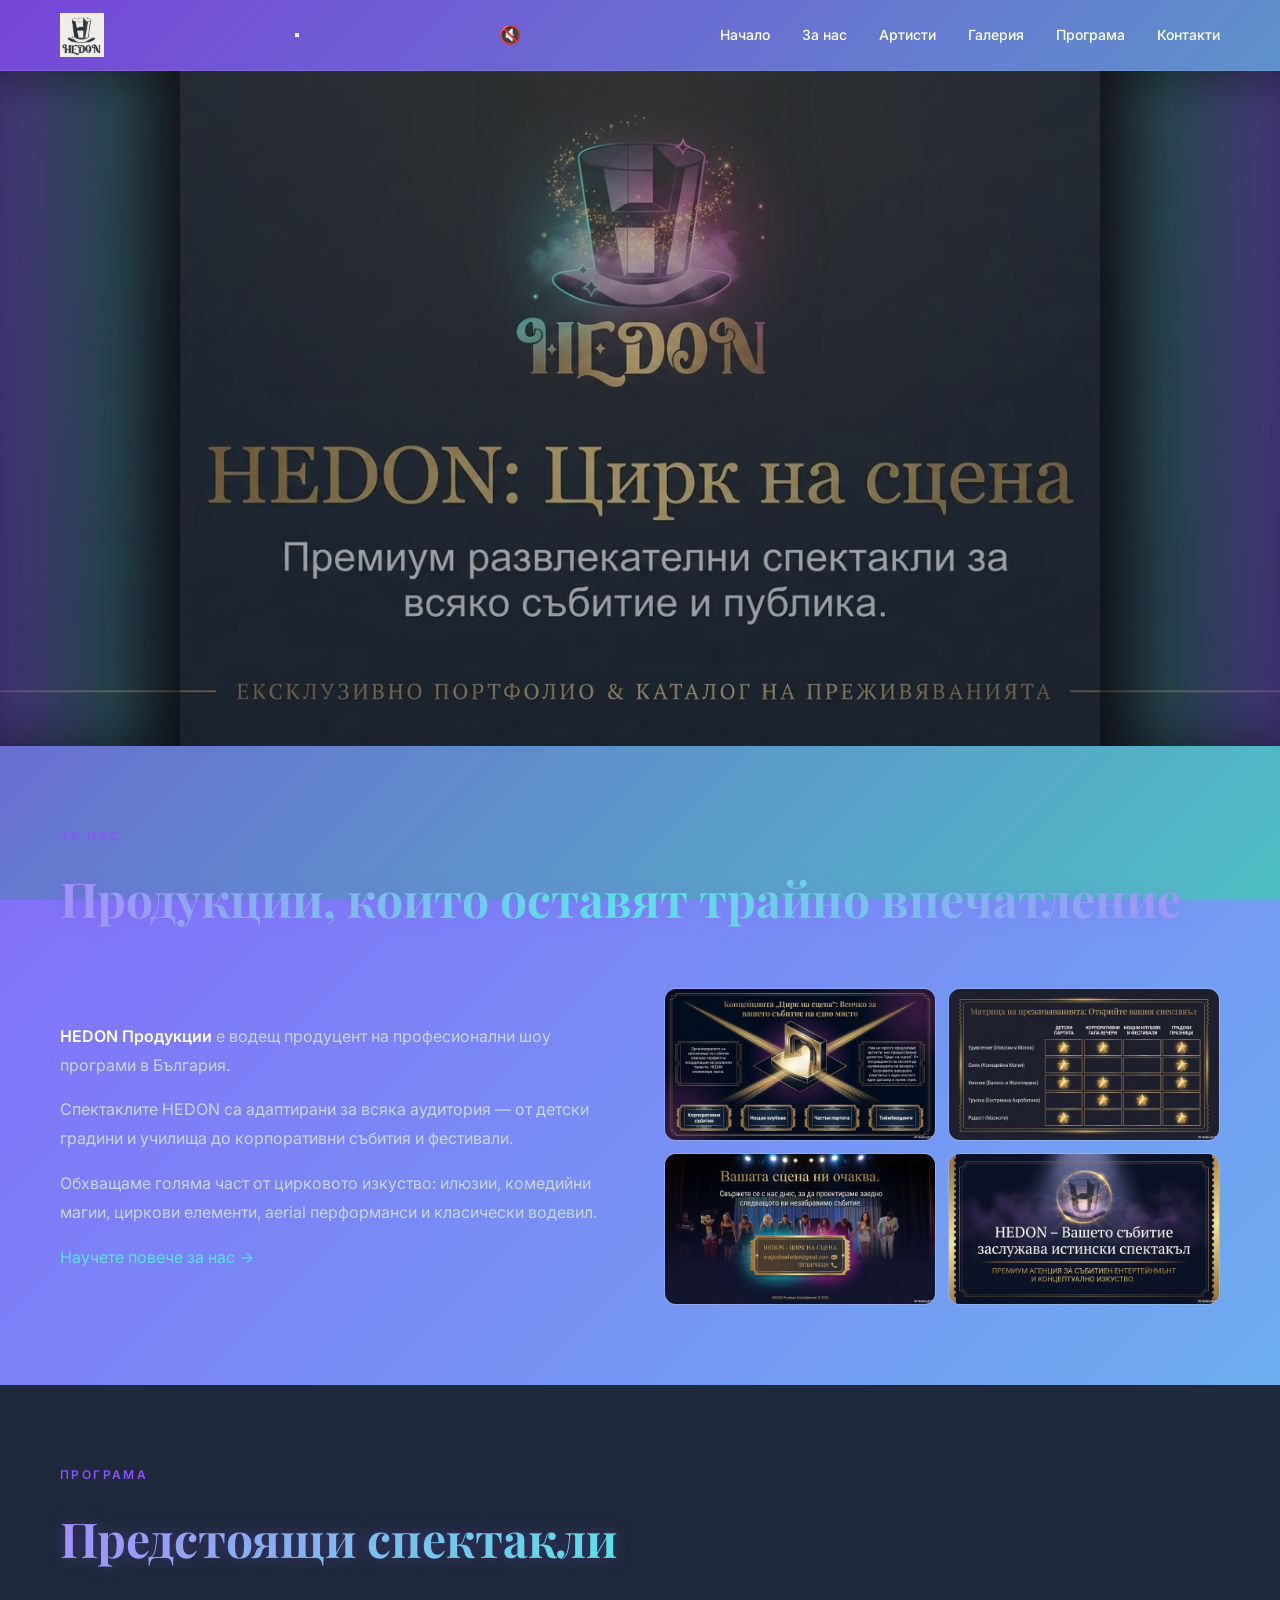
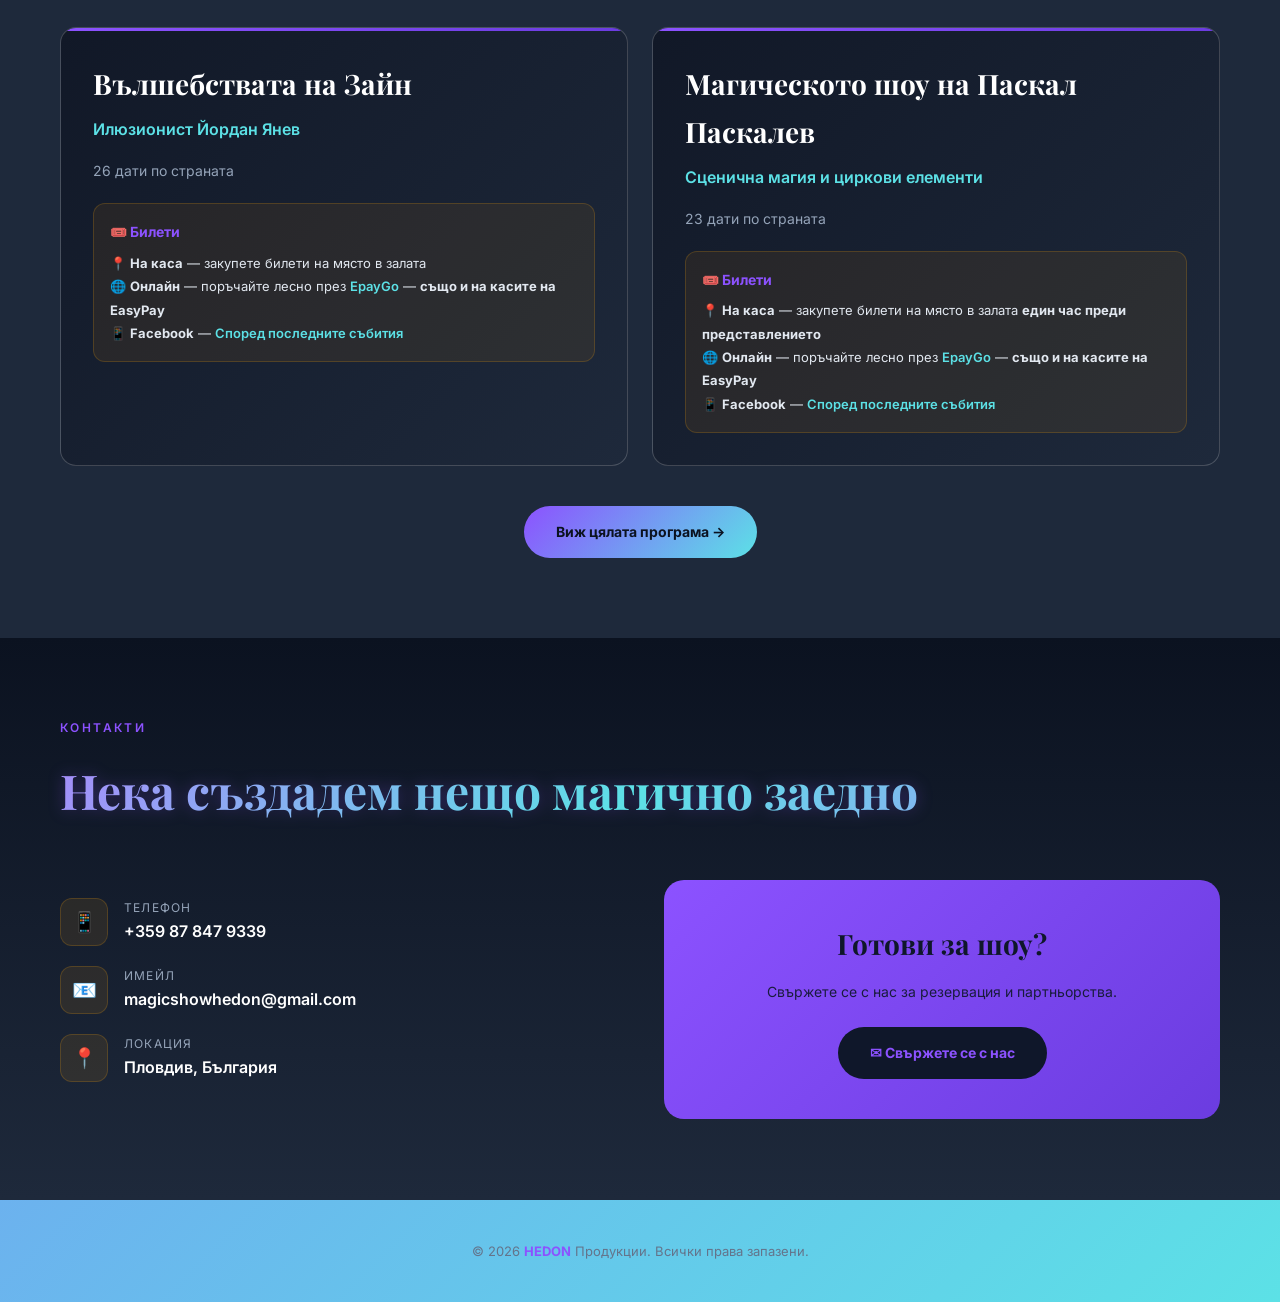
==== index.html @ 25b4cf8e "Фонова музика: 2 трека последователно + auto-play при първи клик" ====
<!DOCTYPE html>
<html lang="bg">
<head>
    <meta charset="UTF-8">
    <meta name="viewport" content="width=device-width, initial-scale=1.0">
    <link rel="preconnect" href="https://fonts.googleapis.com">
    <link rel="preload" href="media/hedon_logo.png" as="image" type="image/png">
    <link rel="preconnect" href="https://fonts.gstatic.com" crossorigin>
    <link href="https://fonts.googleapis.com/css2?family=Inter:wght@300;400;500;600;700;800&family=Playfair+Display:wght@600;700;900&display=swap" rel="stylesheet">
    <link rel="icon" type="image/png" sizes="32x32" href="media/hedon_logo.png">
    <link rel="apple-touch-icon" sizes="180x180" href="media/hedon_logo.png">
    <link rel="stylesheet" href="style.css?v=2">

<head>
    <title>HEDON: Цирк на сцена | Премиум шоу програми в България</title>
    <meta name="description" content="HEDON: Цирк на сцена — премиум развлекателни спектакли за всяко събитие и публика. Професионални шоу програми с илюзии, комедийни магии и циркови елементи.">
    <meta name="keywords" content="цирк на сцена, премиум спектакли, развлекателни програми, илюзии, комедийни магии, циркови елементи, HEDON, България, Пловдив, шоу програми">
    <meta name="robots" content="index, follow">
    <link rel="canonical" href="https://promiraeva.github.io/hedoninfographic/">
    <meta property="og:type" content="website">
    <meta property="og:url" content="https://promiraeva.github.io/hedoninfographic/">
    <meta property="og:title" content="HEDON Продукции | Магия и цирк в България">
    <meta property="og:description" content="Професионални шоу програми с илюзии, комедийни магии, циркови елементи и aerial перформанси.">
    <meta property="og:image" content="https://promiraeva.github.io/hedoninfographic/media/slide_cover.png">
    <meta property="og:locale" content="bg_BG">
    <meta property="twitter:card" content="summary_large_image">
    <meta property="twitter:url" content="https://promiraeva.github.io/hedoninfographic/">
    <meta property="twitter:title" content="HEDON Продукции | Магия и цирк в България">
    <meta property="twitter:description" content="Професионални шоу програми с илюзии, комедийни магии, циркови елементи и aerial перформанси.">
    <meta property="twitter:image" content="https://promiraeva.github.io/hedoninfographic/media/slide_cover.png">
</head>
<body>
    <header >
        <div class="container">
            <div class="header-inner">
                <div class="logo">
                    <img src="media/hedon_logo.png" alt="HEDON">
                </div>

                <button class="hamburger" onclick="toggleMenu()" aria-label="Menu">
                    <span></span>
                    <span></span>
                    <span></span>
                </button>
                <button id="audio-toggle" onclick="toggleAudio()" aria-label="Музика" style="background:none;border:none;color:#fff;font-size:18px;cursor:pointer;padding:8px;display:flex;align-items:center;gap:4px;">
                    <span id="audio-icon">🔇</span>
                </button>
                <audio id="bg-music" loop preload="none">
                    <source src="media/audio_track_1.mp3" type="audio/mpeg">
                </audio>
                <nav>
                    <a href="index.html">Начало</a>
                    <a href="about.html">За нас</a>
                    <a href="artists.html">Артисти</a>
                    <a href="gallery.html">Галерия</a>
                    <a href="program.html">Програма</a>
                    <a href="contact.html">Контакти</a>
                </nav>
            </div>
        </div>
    </header>


    <section class="hero" style="background: linear-gradient(180deg, rgba(11,18,32,0.25), rgba(11,18,32,0.45)), url('media/hero_banner_v2.png') center/cover no-repeat; min-height: 75vh; position: relative;">
        <!-- Purple/Cyan Side Glow -->
        <div style="position: absolute; inset: 0; pointer-events: none; z-index: 1;">
            <div style="position: absolute; left: 0; top: 0; bottom: 0; width: 180px; background: linear-gradient(90deg, rgba(140,82,255,0.35) 0%, rgba(92,225,230,0.15) 60%, transparent 100%); box-shadow: inset -20px 0 50px rgba(0,0,0,0.5);"></div>
            <div style="position: absolute; right: 0; top: 0; bottom: 0; width: 180px; background: linear-gradient(-90deg, rgba(140,82,255,0.35) 0%, rgba(92,225,230,0.15) 60%, transparent 100%); box-shadow: inset 20px 0 50px rgba(0,0,0,0.5);"></div>
        </div>
    </section>

    <section id="about">
        <div class="container">
            <div class="section-label">За нас</div>
            <div class="section-title">Продукции, които оставят трайно впечатление</div>
            <div class="about-grid">
                <div class="about-text">
                    <p><strong>HEDON Продукции</strong> е водещ продуцент на професионални шоу програми в България.</p>
                    <p style="margin-top:16px;">Спектаклите HEDON са адаптирани за всяка аудитория — от детски градини и училища до корпоративни събития и фестивали.</p>
                    <p style="margin-top:16px;">Обхващаме голяма част от цирковото изкуство: илюзии, комедийни магии, циркови елементи, aerial перформанси и класически водевил.</p>
                    <p style="margin-top:16px;"><a href="about.html">Научете повече за нас →</a></p>
                </div>
                <div class="about-images">
                    <img src="media/slide_concept.png" alt="Концепция Circus on Stage">
                    <img src="media/slide_experience.png" alt="Матрица на преживяванията">
                    <img src="media/slide_anatomy.png" alt="Анатомия на спектакъла">
                    <img src="media/slide_cover.png" alt="Brand Cover">
                </div>
            </div>
        </div>
    </section>

    <section id="program" style="background: var(--slate);">
        <div class="container">
            <div class="section-label">Програма</div>
            <div class="section-title">Предстоящи спектакли</div>
            <div class="program-grid">
                <div class="show-card">
                    <h3>Вълшебствата на Зайн</h3>
                    <div class="artist-name">Илюзионист Йордан Янев</div>
                    <div class="dates">26 дати по страната</div>
                    <div class="ticket-box">
                        <h4>🎟️ Билети</h4>
                        <p>
                            📍 <strong>На каса</strong> — закупете билети на място в залата<br>
                            🌐 <strong>Онлайн</strong> — поръчайте лесно през <a href="https://epaygo.bg" target="_blank">EpayGo</a> — <strong>също и на касите на EasyPay</strong><br>
                            📱 <strong>Facebook</strong> — <a href="https://www.facebook.com/SHOWHEDON" target="_blank">Според последните събития</a>
                        </p>
                    </div>
                </div>
                <div class="show-card">
                    <h3>Магическото шоу на Паскал Паскалев</h3>
                    <div class="artist-name">Сценична магия и циркови елементи</div>
                    <div class="dates">23 дати по страната</div>
                    <div class="ticket-box">
                        <h4>🎟️ Билети</h4>
                        <p>
                            📍 <strong>На каса</strong> — закупете билети на място в залата <strong>един час преди представлението</strong><br>
                            🌐 <strong>Онлайн</strong> — поръчайте лесно през <a href="https://epaygo.bg" target="_blank">EpayGo</a> — <strong>също и на касите на EasyPay</strong><br>
                            📱 <strong>Facebook</strong> — <a href="https://www.facebook.com/SHOWHEDON" target="_blank">Според последните събития</a>
                        </p>
                    </div>
                </div>
            </div>
            <div style="text-align:center; margin-top: 40px;">
                <a href="program.html" style="display:inline-block; background: linear-gradient(135deg, #8c52ff, #5ce1e6); color: #0B1220; padding: 14px 32px; border-radius: 999px; text-decoration: none; font-weight: 700; font-size: 14px;">Виж цялата програма →</a>
            </div>
        </div>
    </section>

    <section id="contact" class="contact-section">
        <div class="container">
            <div class="section-label">Контакти</div>
            <div class="section-title">Нека създадем нещо магично заедно</div>
            <div class="contact-grid">
                <div>
                    <div class="contact-item">
                        <div class="icon">📱</div>
                        <div>
                            <div class="label">Телефон</div>
                            <div class="value">+359 87 847 9339</div>
                        </div>
                    </div>
                    <div class="contact-item">
                        <div class="icon">📧</div>
                        <div>
                            <div class="label">Имейл</div>
                            <div class="value">magicshowhedon@gmail.com</div>
                        </div>
                    </div>
                    <div class="contact-item">
                        <div class="icon">📍</div>
                        <div>
                            <div class="label">Локация</div>
                            <div class="value">Пловдив, България</div>
                        </div>
                    </div>
                </div>
                <div class="contact-cta">
                    <h4>Готови за шоу?</h4>
                    <p>Свържете се с нас за резервация и партньорства.</p>
                    <a href="mailto:magicshowhedon@gmail.com">✉ Свържете се с нас</a>
                </div>
            </div>
        </div>
    </section>
    <footer>
        <div class="container">
            <p>© 2026 <span>HEDON</span> Продукции. Всички права запазени.</p>
        </div>
    </footer>

    <div class="lightbox" id="lightbox" onclick="closeLightbox(event)">
        <span class="close" onclick="closeLightbox(event)">&times;</span>
        <img id="lightbox-img" src="" alt="">
        <video id="lightbox-video" controls style="display:none;"></video>
        <div class="caption" id="lightbox-caption"></div>
    </div>

    <script>
    function openLightbox(src, caption, isVideo) {
        const lb = document.getElementById('lightbox');
        const img = document.getElementById('lightbox-img');
        const video = document.getElementById('lightbox-video');
        const cap = document.getElementById('lightbox-caption');
        if (isVideo) {
            img.style.display = 'none';
            video.style.display = 'block';
            video.src = src;
            video.play();
        } else {
            img.style.display = 'block';
            video.style.display = 'none';
            video.pause();
            img.src = src;
        }
        cap.textContent = caption;
        lb.classList.add('active');
    }
    function closeLightbox(e) {
        if (e.target.id === 'lightbox' || e.target.classList.contains('close') || e.target.id === 'lightbox-img') {
            document.getElementById('lightbox').classList.remove('active');
            document.getElementById('lightbox-video').pause();
        }
    }
    document.addEventListener('keydown', function(e) { if (e.key === 'Escape') { document.getElementById('lightbox').classList.remove('active'); document.getElementById('lightbox-video').pause(); } });

    function toggleMenu() {
        const nav = document.querySelector('nav');
        nav.classList.toggle('active');
    }
    
    // Close menu when clicking outside
    document.addEventListener('click', function(e) {
        const nav = document.querySelector('nav');
        const hamburger = document.querySelector('.hamburger');
        if (nav && hamburger && !nav.contains(e.target) && !hamburger.contains(e.target)) {
            nav.classList.remove('active');
        }
    });


    // Background music with first-click unlock
    (function() {
        const audio = document.getElementById('bg-music');
        const btn = document.getElementById('audio-toggle');
        const icon = document.getElementById('audio-icon');
        if (!audio || !btn) return;
        
        const tracks = [
            'media/audio_track_1.mp3',
            'media/audio_track_2.mp3'
        ];
        let currentTrack = 0;
        
        function loadTrack(index) {
            audio.src = tracks[index];
        }
        
        // Auto-advance to next track when current ends
        audio.addEventListener('ended', function() {
            currentTrack = (currentTrack + 1) % tracks.length;
            loadTrack(currentTrack);
            audio.play();
        });
        
        // Try to resume on any click (browsers block audio until user interaction)
        function tryPlay() {
            if (audio.paused) {
                audio.play().then(() => {
                    icon.textContent = '🔊';
                }).catch(() => {
                    icon.textContent = '🔇';
                });
            }
        }
        
        // First user interaction anywhere on page
        document.addEventListener('click', function unlockAudio() {
            tryPlay();
            // After first successful play, stop listening
            if (!audio.paused) {
                document.removeEventListener('click', unlockAudio);
            }
        }, { once: false });
        
        // Manual toggle
        window.toggleAudio = function() {
            if (audio.paused) {
                audio.play();
                icon.textContent = '🔊';
            } else {
                audio.pause();
                icon.textContent = '🔇';
            }
        };
        
        // Load first track
        loadTrack(0);
    })();

</body>
</html>
---- style.css ----
/* HEDON Multi-Page Site - Shared Styles */
/* rebuild 2 */
:root { --purple:#8c52ff; --purple-dark:#6b3ce0; --cyan:#5ce1e6; --cyan-dark:#2ec4d4; --dark:#0f172a; --slate:#1e293b; --muted:#94a3b8; --bg:#0B1220; --card:#111827; --border:#1e293b; }
* { box-sizing: border-box; margin: 0; padding: 0; }
html { scroll-behavior: smooth; }
body { font-family: "Inter", sans-serif; background: linear-gradient(135deg, #8c52ff 0%, #5ce1e6 100%); color: #0B1220; line-height: 1.7; min-height: 100vh; }
body::before { content: ""; position: fixed; inset: 0; z-index: -1; background: inherit; filter: brightness(0.85); }
.container { max-width: 1200px; margin: 0 auto; padding: 0 20px; }
a { color: #5ce1e6; text-decoration: none; }
a:hover { text-decoration: underline; }

/* Inner Header - Compact, Sticky */
header { background: transparent; backdrop-filter: none; border-bottom: 1px solid rgba(255,255,255,0.1); position: sticky; top: 0; z-index: 100; }
.header-inner { display: flex; align-items: center; justify-content: space-between; height: 70px; }
.logo { display: flex; align-items: center; gap: 12px; }
.logo img { height: 44px; width: auto; }
nav { display: flex; gap: 32px; }
nav a { color: #5ce1e6; text-decoration: none; font-size: 14px; font-weight: 500; transition: color 0.2s; }
nav a:hover, nav a.active { color: #5ce1e6; }
nav a { color: #fff; }

/* Hero */
.hero { padding: 100px 0 80px; text-align: center; position: relative; overflow: hidden; }
.hero::before { content: ""; position: absolute; inset: 0; background: radial-gradient(circle at 50% 0%, rgba(245,158,11,0.08), transparent 60%); pointer-events: none; }
.hero h1 { font-family: "Playfair Display", serif; font-size: clamp(48px, 8vw, 96px); font-weight: 900; background: linear-gradient(135deg, #a78bfa 0%, #5ce1e6 100%); -webkit-background-clip: text; -webkit-text-fill-color: transparent; background-clip: text; filter: drop-shadow(0 0 12px rgba(140,82,255,0.35)); line-height: 1; margin-bottom: 16px; letter-spacing: -0.02em; }
.hero p { font-size: 18px; color: #0B1220; max-width: 600px; margin: 0 auto; font-weight: 300; }

/* Sections */
section { padding: 80px 0; }
.section-label { font-size: 12px; text-transform: uppercase; letter-spacing: 0.2em; color: var(--purple); font-weight: 600; margin-bottom: 12px; }
.section-title { font-family: "Playfair Display", serif; font-size: clamp(32px, 5vw, 48px); font-weight: 700; color: #fff; margin-bottom: 48px; background: linear-gradient(135deg, #a78bfa 0%, #5ce1e6 50%, #a78bfa 100%); -webkit-background-clip: text; -webkit-text-fill-color: transparent; background-clip: text; filter: drop-shadow(0 0 8px rgba(140,82,255,0.3)); }
.gradient-text { background: linear-gradient(135deg, #a78bfa 0%, #5ce1e6 50%, #a78bfa 100%); -webkit-background-clip: text; -webkit-text-fill-color: transparent; background-clip: text; filter: drop-shadow(0 0 6px rgba(140,82,255,0.25)); }

/* Gallery page - small thumbnails */
.gallery-page .gallery-grid { display: grid; grid-template-columns: repeat(auto-fill, minmax(150px, 1fr)); gap: 12px; }
.gallery-page .gallery-item img { width: 100%; height: 200px; object-fit: contain; display: block; background: rgba(0,0,0,0.3); }

/* About */
.about-grid { display: grid; grid-template-columns: 1fr 1fr; gap: 48px; align-items: center; }
.about-text { font-size: 16px; color: #cbd5e1; line-height: 1.8; }
.about-text strong { color: #fff; font-weight: 600; }
.about-images { display: grid; grid-template-columns: 1fr 1fr; gap: 12px; }
.about-images img { width: 100%; border-radius: 12px; border: 1px solid rgba(255,255,255,0.2); }

/* Artists */
.artists-grid { display: grid; grid-template-columns: repeat(auto-fill, minmax(280px, 1fr)); gap: 20px; }
.artist-card { background: rgba(255,255,255,0.15); backdrop-filter: blur(12px); border: 1px solid rgba(255,255,255,0.2); border-radius: 16px; overflow: hidden; transition: all 0.3s ease; }
.artist-card:hover { transform: translateY(-4px); border-color: rgba(245,158,11,0.3); box-shadow: 0 20px 40px rgba(0,0,0,0.3); }
.artist-card img { width: 100%; height: 280px; object-fit: cover; display: block; }
.artist-card .info { padding: 20px; }
.artist-card .name { font-size: 18px; font-weight: 700; color: #fff; margin-bottom: 4px; }
.artist-card .role { font-size: 13px; color: var(--purple); font-weight: 600; margin-bottom: 8px; }
.artist-card .desc { font-size: 14px; color: #e2e8f0; line-height: 1.6; }

/* Program */
.program-grid { display: grid; grid-template-columns: repeat(auto-fit, minmax(400px, 1fr)); gap: 24px; }
.show-card { background: linear-gradient(135deg, var(--card), var(--slate)); border: 1px solid rgba(255,255,255,0.2); border-radius: 16px; padding: 32px; position: relative; overflow: hidden; }
.show-card::before { content: ""; position: absolute; top: 0; left: 0; right: 0; height: 3px; background: linear-gradient(90deg, var(--purple), var(--purple-dark)); }
.show-card h3 { font-family: "Playfair Display", serif; font-size: 28px; font-weight: 700; color: #fff; margin-bottom: 8px; }
.show-card .artist-name { color: #5ce1e6; font-weight: 600; margin-bottom: 16px; }
.show-card .dates { color: #94a3b8; font-size: 14px; margin-bottom: 20px; }
.ticket-box { background: rgba(245,158,11,0.08); border: 1px solid rgba(245,158,11,0.2); border-radius: 12px; padding: 16px; }
.ticket-box h4 { color: var(--purple); font-size: 14px; font-weight: 700; margin-bottom: 8px; }
.ticket-box p { font-size: 13px; color: #e2e8f0; line-height: 1.8; }
.ticket-box a { color: #5ce1e6; text-decoration: none; font-weight: 600; }
.ticket-box a:hover { text-decoration: underline; }

/* Gallery */
.gallery-grid { display: grid; grid-template-columns: repeat(auto-fill, minmax(280px, 1fr)); gap: 16px; }
.gallery-item { border-radius: 12px; overflow: hidden; border: 1px solid rgba(255,255,255,0.2); cursor: pointer; transition: all 0.3s; background: rgba(255,255,255,0.15); backdrop-filter: blur(12px); }
.gallery-item:hover { transform: scale(1.02); border-color: rgba(245,158,11,0.3); }
.gallery-item img { width: 100%; height: 220px; object-fit: cover; display: block; }
.gallery-item .cap { padding: 12px; font-size: 13px; color: #e2e8f0; text-align: center; }
.video-card { grid-column: 1 / -1; background: rgba(255,255,255,0.15); backdrop-filter: blur(12px); border: 1px solid rgba(255,255,255,0.2); border-radius: 16px; overflow: hidden; }
.video-card video { width: 100%; max-height: 350px; display: block; background: #000; }
.video-card .cap { padding: 16px; text-align: center; color: #e2e8f0; }
.video-card iframe { width: 100%; height: 350px; border: none; }

/* Contact */
.contact-section { background: linear-gradient(180deg, var(--bg), var(--slate)); }
.contact-grid { display: grid; grid-template-columns: 1fr 1fr; gap: 48px; align-items: center; }
.contact-info h3 { font-family: "Playfair Display", serif; font-size: 36px; font-weight: 700; color: #fff; margin-bottom: 24px; }
.contact-item { display: flex; align-items: center; gap: 16px; margin-bottom: 20px; }
.contact-item .icon { width: 48px; height: 48px; background: rgba(245,158,11,0.1); border: 1px solid rgba(245,158,11,0.2); border-radius: 12px; display: flex; align-items: center; justify-content: center; font-size: 20px; }
.contact-item .label { font-size: 12px; color: #94a3b8; text-transform: uppercase; letter-spacing: 0.1em; }
.contact-item .value { font-size: 16px; color: #fff; font-weight: 600; }
.contact-cta { background: linear-gradient(135deg, var(--purple), var(--purple-dark)); color: var(--dark); padding: 40px; border-radius: 20px; text-align: center; }
.contact-cta h4 { font-family: "Playfair Display", serif; font-size: 28px; font-weight: 700; margin-bottom: 12px; }
.contact-cta p { font-size: 14px; opacity: 0.9; margin-bottom: 24px; }
.contact-cta a { display: inline-block; background: var(--dark); color: var(--purple); padding: 14px 32px; border-radius: 999px; text-decoration: none; font-weight: 700; font-size: 14px; transition: transform 0.2s; }
.contact-cta a:hover { transform: scale(1.05); text-decoration: none; }

/* Footer */
footer { border-top: 1px solid var(--border); padding: 40px 0; text-align: center; color: #64748b; font-size: 13px; }
footer span { color: var(--purple); font-weight: 700; }

/* Lightbox */
.lightbox { position: fixed; inset: 0; background: rgba(0,0,0,0.95); display: none; align-items: center; justify-content: center; z-index: 9999; padding: 20px; }
.lightbox.active { display: flex; }
.lightbox img { max-width: 95vw; max-height: 85vh; border-radius: 12px; }
.lightbox video { max-width: 95vw; max-height: 85vh; border-radius: 12px; }
.lightbox .close { position: absolute; top: 16px; right: 24px; color: #fff; font-size: 36px; cursor: pointer; font-weight: 300; }
.lightbox .caption { position: absolute; bottom: 24px; left: 50%; transform: translateX(-50%); color: #fff; background: rgba(0,0,0,0.7); padding: 10px 20px; border-radius: 999px; font-size: 13px; }

/* Mobile */

/* Responsive - Mobile */
@media (max-width: 768px) {
    .container { padding: 0 20px; }
    
    header { padding: 12px 0; }
    .header-inner { height: auto; flex-wrap: wrap; }
    .logo img { height: 36px; }
    
    /* Mobile nav */
    nav { 
        display: none; 
        position: absolute;
        top: 70px;
        left: 0;
        right: 0;
        background: rgba(11,18,32,0.98);
        backdrop-filter: blur(20px);
        padding: 20px;
        flex-direction: column;
        gap: 16px;
        border-bottom: 1px solid rgba(255,255,255,0.1);
    }
    nav.active { display: flex; }
    nav a { font-size: 16px; padding: 8px 0; }
    
    /* Hamburger */
    .hamburger { 
        display: flex; 
        flex-direction: column; 
        gap: 5px; 
        cursor: pointer; 
        padding: 8px;
        background: none;
        border: none;
    }
    .hamburger span { 
        display: block; 
        width: 24px; 
        height: 2px; 
        background: #fff; 
        transition: all 0.3s;
    }
    
    .hero { padding: 60px 0 40px; min-height: 50vh; }
    .hero h1 { font-size: clamp(36px, 10vw, 56px); }
    .hero p { font-size: 16px; padding: 0 10px; }
    
    section { padding: 40px 0; }
    .section-title { font-size: clamp(24px, 6vw, 36px); margin-bottom: 32px; }
    
    .gallery-grid { 
        grid-template-columns: repeat(auto-fill, minmax(120px, 1fr)); 
        gap: 8px; 
    }
    .gallery-item img { height: 120px; }
    .gallery-item .cap { font-size: 11px; padding: 8px; }
    
    .artists-grid { grid-template-columns: 1fr; gap: 16px; }
    .artist-card { padding: 16px; }
    
    .program-grid { grid-template-columns: 1fr; }
    .show-card { padding: 20px; }
    .show-card h3 { font-size: 22px; }
    
    .contact-grid { grid-template-columns: 1fr; }
    .contact-cta { padding: 24px; }
    
    .video-card iframe { height: 250px; }
    
    .ticket-box { font-size: 12px; }
}

@media (max-width: 480px) {
    .gallery-grid { 
        grid-template-columns: repeat(2, 1fr); 
        gap: 6px; 
    }
    .gallery-item img { height: 100px; }
    .gallery-item .cap { font-size: 10px; }
    
    .video-card iframe { height: 200px; }
}
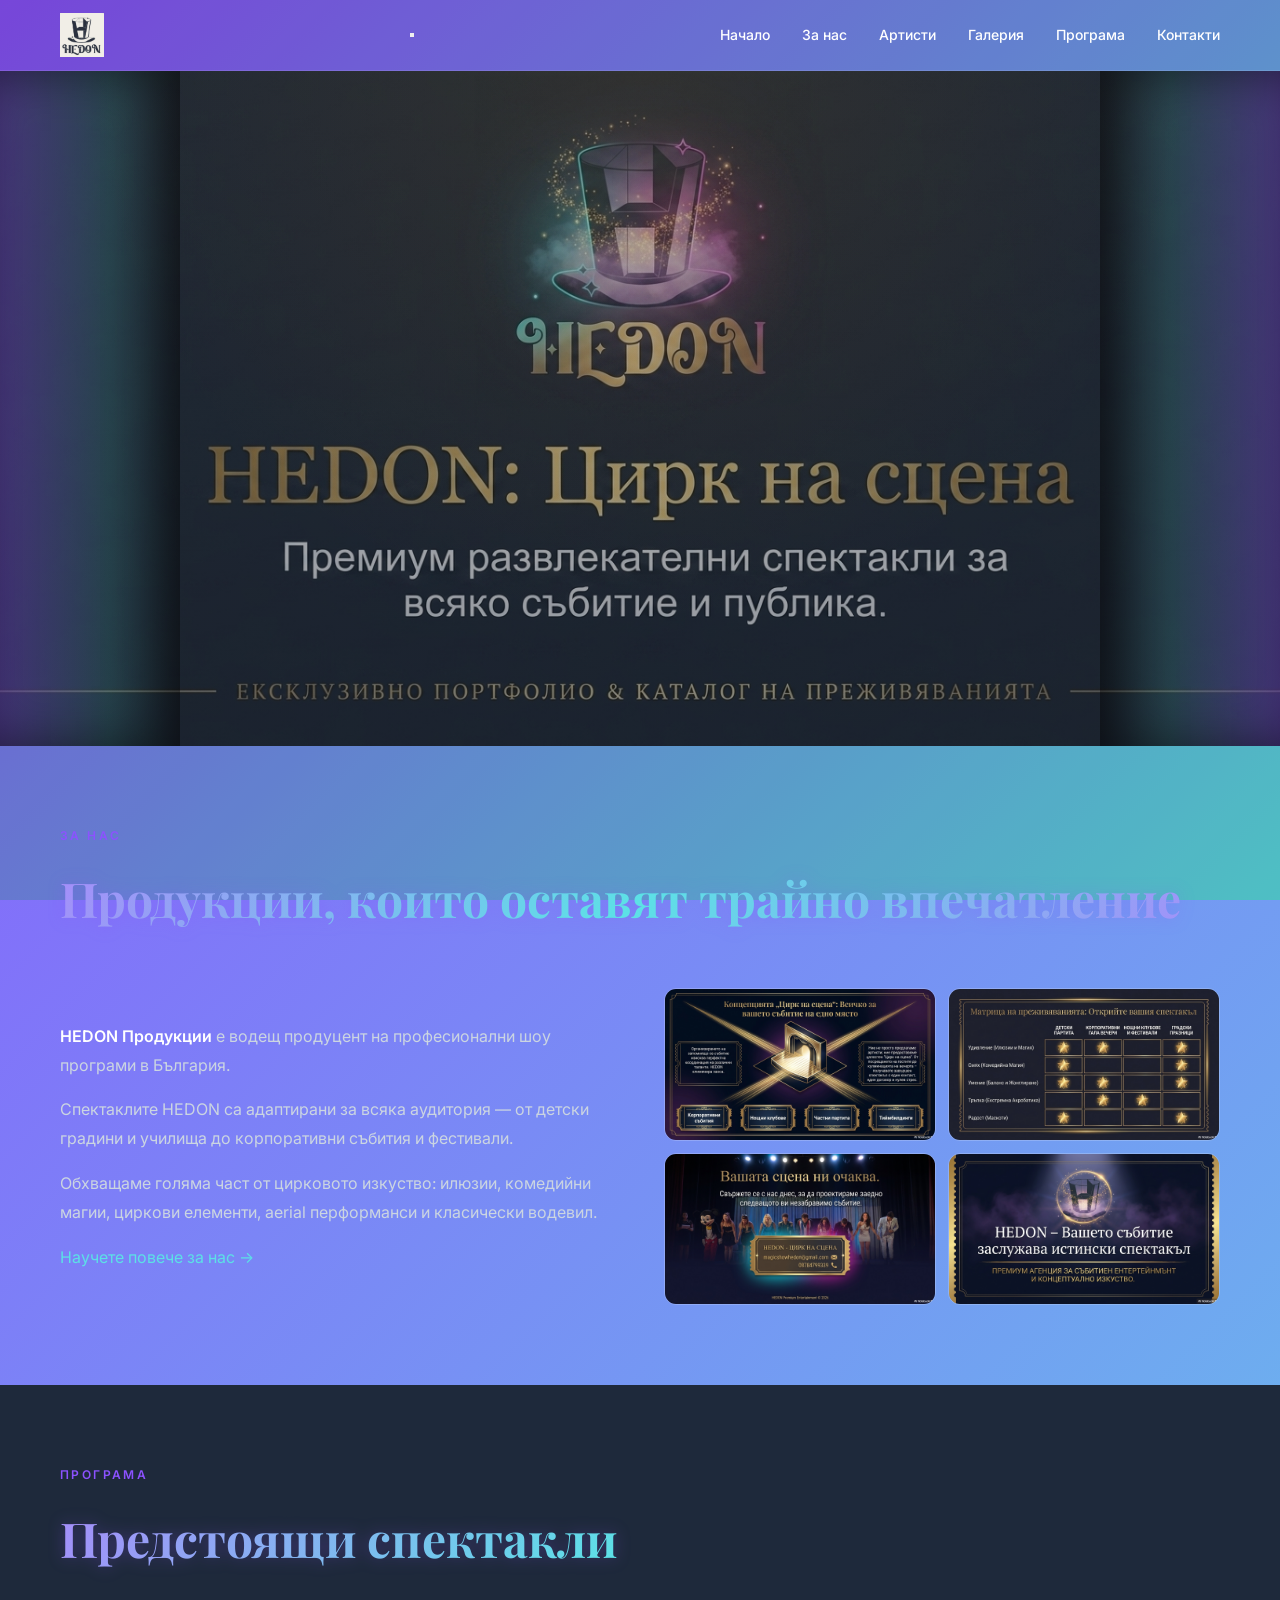
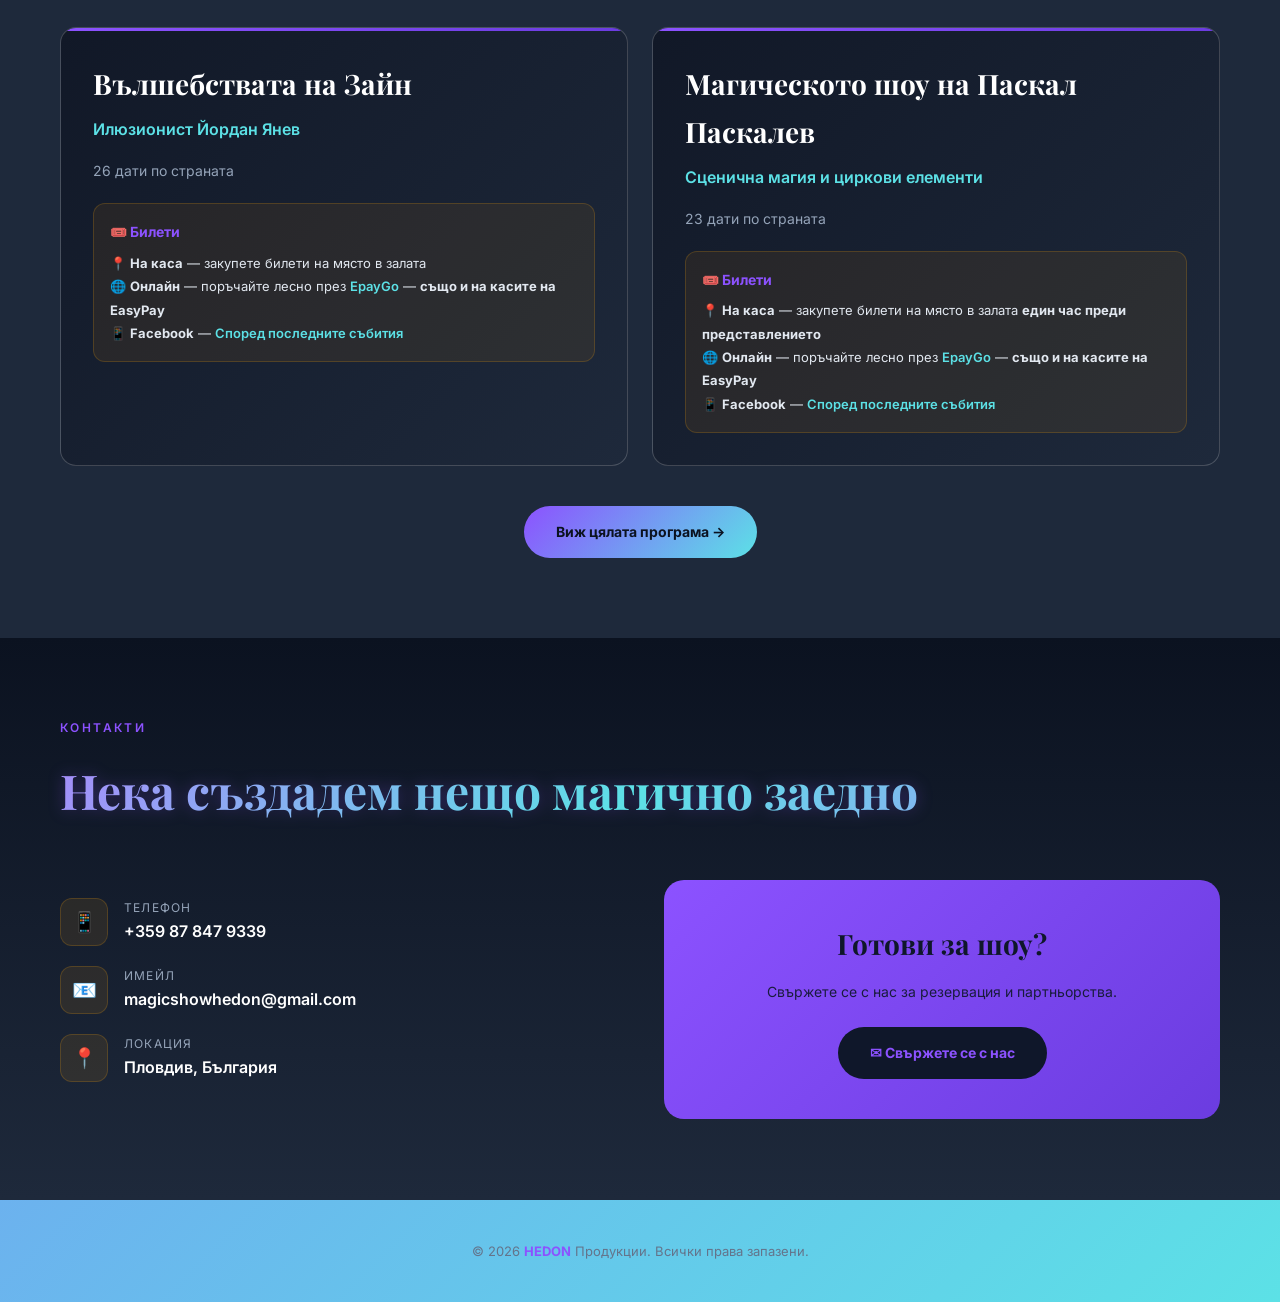
==== commit 4092f785: "Аудио бутонът е активен САМО в секция Програма" ====
--- a/index.html
+++ b/index.html
@@ -42,12 +42,7 @@
                     <span></span>
                     <span></span>
                 </button>
-                <button id="audio-toggle" onclick="toggleAudio()" aria-label="Музика" style="background:none;border:none;color:#fff;font-size:18px;cursor:pointer;padding:8px;display:flex;align-items:center;gap:4px;">
-                    <span id="audio-icon">🔇</span>
-                </button>
-                <audio id="bg-music" loop preload="none">
-                    <source src="media/audio_track_1.mp3" type="audio/mpeg">
-                </audio>
+
                 <nav>
                     <a href="index.html">Начало</a>
                     <a href="about.html">За нас</a>
@@ -220,64 +215,5 @@
     });
 
 
-    // Background music with first-click unlock
-    (function() {
-        const audio = document.getElementById('bg-music');
-        const btn = document.getElementById('audio-toggle');
-        const icon = document.getElementById('audio-icon');
-        if (!audio || !btn) return;
-        
-        const tracks = [
-            'media/audio_track_1.mp3',
-            'media/audio_track_2.mp3'
-        ];
-        let currentTrack = 0;
-        
-        function loadTrack(index) {
-            audio.src = tracks[index];
-        }
-        
-        // Auto-advance to next track when current ends
-        audio.addEventListener('ended', function() {
-            currentTrack = (currentTrack + 1) % tracks.length;
-            loadTrack(currentTrack);
-            audio.play();
-        });
-        
-        // Try to resume on any click (browsers block audio until user interaction)
-        function tryPlay() {
-            if (audio.paused) {
-                audio.play().then(() => {
-                    icon.textContent = '🔊';
-                }).catch(() => {
-                    icon.textContent = '🔇';
-                });
-            }
-        }
-        
-        // First user interaction anywhere on page
-        document.addEventListener('click', function unlockAudio() {
-            tryPlay();
-            // After first successful play, stop listening
-            if (!audio.paused) {
-                document.removeEventListener('click', unlockAudio);
-            }
-        }, { once: false });
-        
-        // Manual toggle
-        window.toggleAudio = function() {
-            if (audio.paused) {
-                audio.play();
-                icon.textContent = '🔊';
-            } else {
-                audio.pause();
-                icon.textContent = '🔇';
-            }
-        };
-        
-        // Load first track
-        loadTrack(0);
-    })();
-
-</body>
+
 </html>
